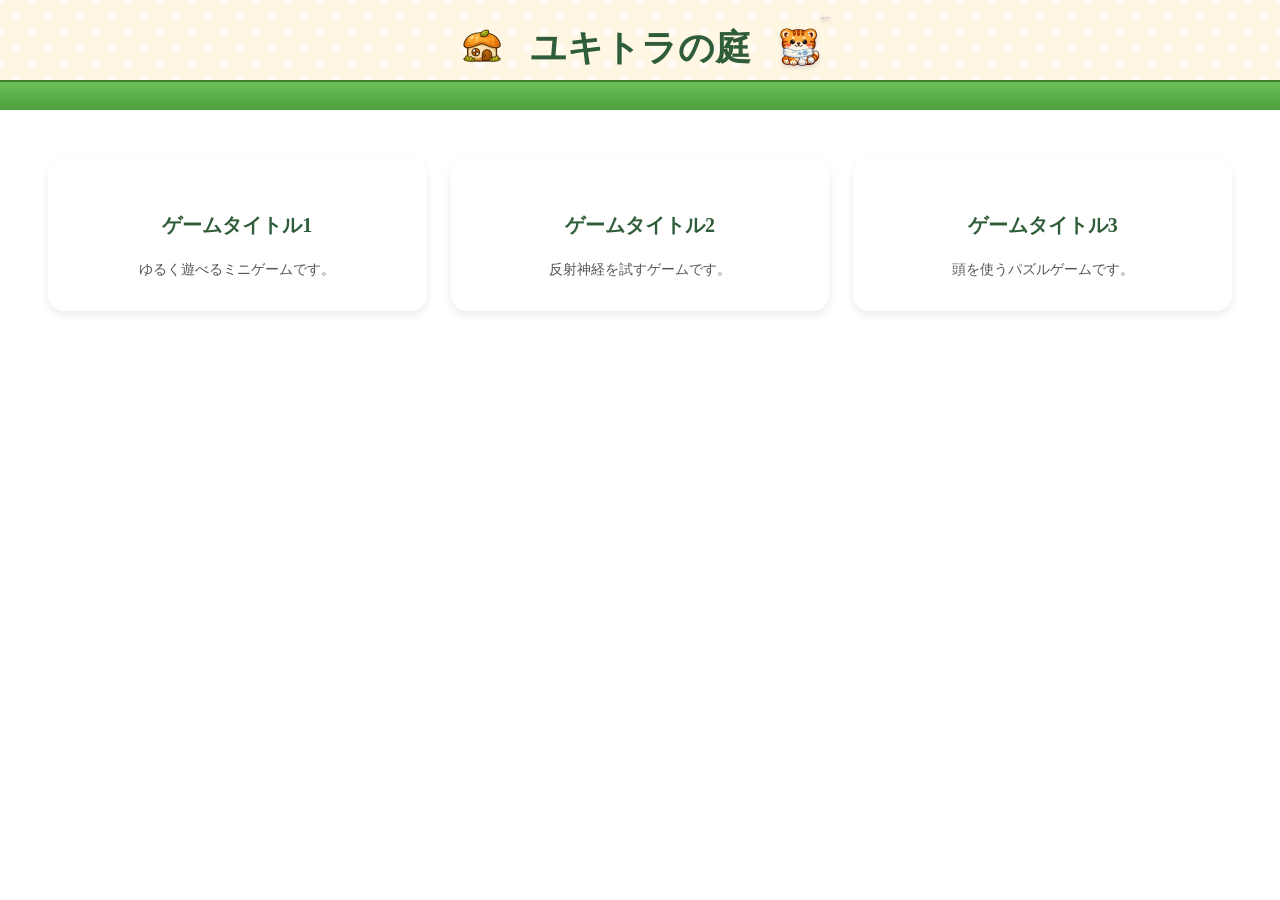
==== docs/index.html @ d2844223 "260914" ====
<!DOCTYPE html>
<html lang="ja">
<head>
  <meta charset="UTF-8">
  <meta name="viewport" content="width=device-width, initial-scale=1.0">
  <title>App</title>
  <link rel="stylesheet" href="style.css">
</head>

<body>
  <header class="yukitora-header">
    <div class="header-inner">
      <img src="icons/koya.png" alt="小屋" class="icon-koya">

      <h1 class="site-title">ユキトラの庭</h1>

      <img src="icons/yukitora_front.png" alt="ユキトラ" class="icon-yukitora">
    </div>

    <div class="grass"></div>
  </header>

  <main>
    <section class="game-list">

      <div class="game-card">
        <img src="thumbs/game1.png" class="game-thumb" alt="">
        <h2 class="game-title">
          <a href="games/sky shooter/docs/index.html" class="game-link">ゲームタイトル1</a>
        </h2>
        <p class="game-desc">ゆるく遊べるミニゲームです。</p>
      </div>

      <div class="game-card">
        <img src="thumbs/game2.png" class="game-thumb" alt="">
        <h2 class="game-title">
          <a href="games/game2/index.html" class="game-link">ゲームタイトル2</a>
        </h2>
        <p class="game-desc">反射神経を試すゲームです。</p>
      </div>

      <div class="game-card">
        <img src="thumbs/game3.png" class="game-thumb" alt="">
        <h2 class="game-title">
          <a href="games/game3/index.html" class="game-link">ゲームタイトル3</a>
        </h2>
        <p class="game-desc">頭を使うパズルゲームです。</p>
      </div>

    </section>
  </main>

  <script type="module" src="src/main.js?v=202604026"></script>
</body>
</html>
---- docs/style.css ----
body {
  margin: 0;
  padding: 0;
}

/* 全体背景 */
.yukitora-header {
  background: #FFF7E3; /* 庭っぽい薄いベージュ */
  padding: 16px 0 0;
  text-align: center;
  position: relative;
  /* 斜めにそろうドット模様（ハーフオフセット） */
  background-image:
    radial-gradient(#ffffff98 4px, transparent 4px),
    radial-gradient(#ffffff98 4px, transparent 4px);

  /* 1枚目：通常の位置 */
  background-size: 32px 32px;
  /* 2枚目：半分ずらす（斜めパターンの核心） */
  background-position: 0 0, 16px 16px;
}

/* 内側（小屋＋タイトル＋シルエット） */
.header-inner {
  display: flex;
  align-items: center;
  justify-content: center;
  gap: 16px;
}

/* 小屋アイコン */
.icon-koya {
  width: 64px;
  height: auto;
}

/* ユキトラのシルエット（PCのみ） */
.icon-yukitora {
  width: 64px;
  height: auto;
  filter: drop-shadow(0 2px 2px rgba(0,0,0,0.15));
}

@media (max-width: 600px) {
  .icon-yukitora {
    display: none; /* スマホでは非表示 */
  }
  .icon-koya {
    width: 36px;
  }
}

/* サイト名 */
.site-title {
  font-size: 36px;
  font-weight: bold;
  color: #2F5D3A; /* 深緑 */
  font-family: "Rounded Mplus 1c", "Hiragino Maru Gothic ProN", sans-serif;
  margin: 0;
}

@media (max-width: 600px) {
  .site-title {
    font-size: 24px;
  }
}

/* 草むらの帯 */
.grass {
  width: 100%;
  height: 28px;
  background: linear-gradient(#6BBF59, #4E9F3D);
  border-top: 2px solid #3F7F2D;
}

@media (max-width: 600px) {
  .grass {
    height: 20px;
  }
}

main {
  padding: 24px;
}

/* ゲーム一覧 */
.game-list {
  padding: 24px;
  display: grid;
  gap: 24px;
}

/* PC（幅600px以上）は2列グリッド */
@media (min-width: 600px) {
  .game-list {
    grid-template-columns: repeat(2, 1fr);
  }
}

/* 幅900px以上なら3列グリッド（PCの広い画面） */
@media (min-width: 900px) {
  .game-list {
    grid-template-columns: repeat(3, 1fr);
  }
}

.game-card {
  background: #FFFFFF;
  border-radius: 16px;
  padding: 16px;
  box-shadow: 0 4px 10px rgba(0,0,0,0.08);
  text-align: center;
  margin-bottom: 24px;
}

.game-thumb {
  width: 100%;
  max-width: 240px;
  border-radius: 12px;
}

.game-title {
  font-size: 20px;
  margin: 12px 0 4px;
  color: #2F5D3A;
}

.game-desc {
  font-size: 14px;
  color: #555;
  margin-bottom: 16px;
}

.game-link {
  display: inline-block;
  padding: 8px 0;       /* 押しやすさUP */
  text-decoration: none;
  color: inherit;       /* 緑色を維持 */
  font-weight: bold;
}
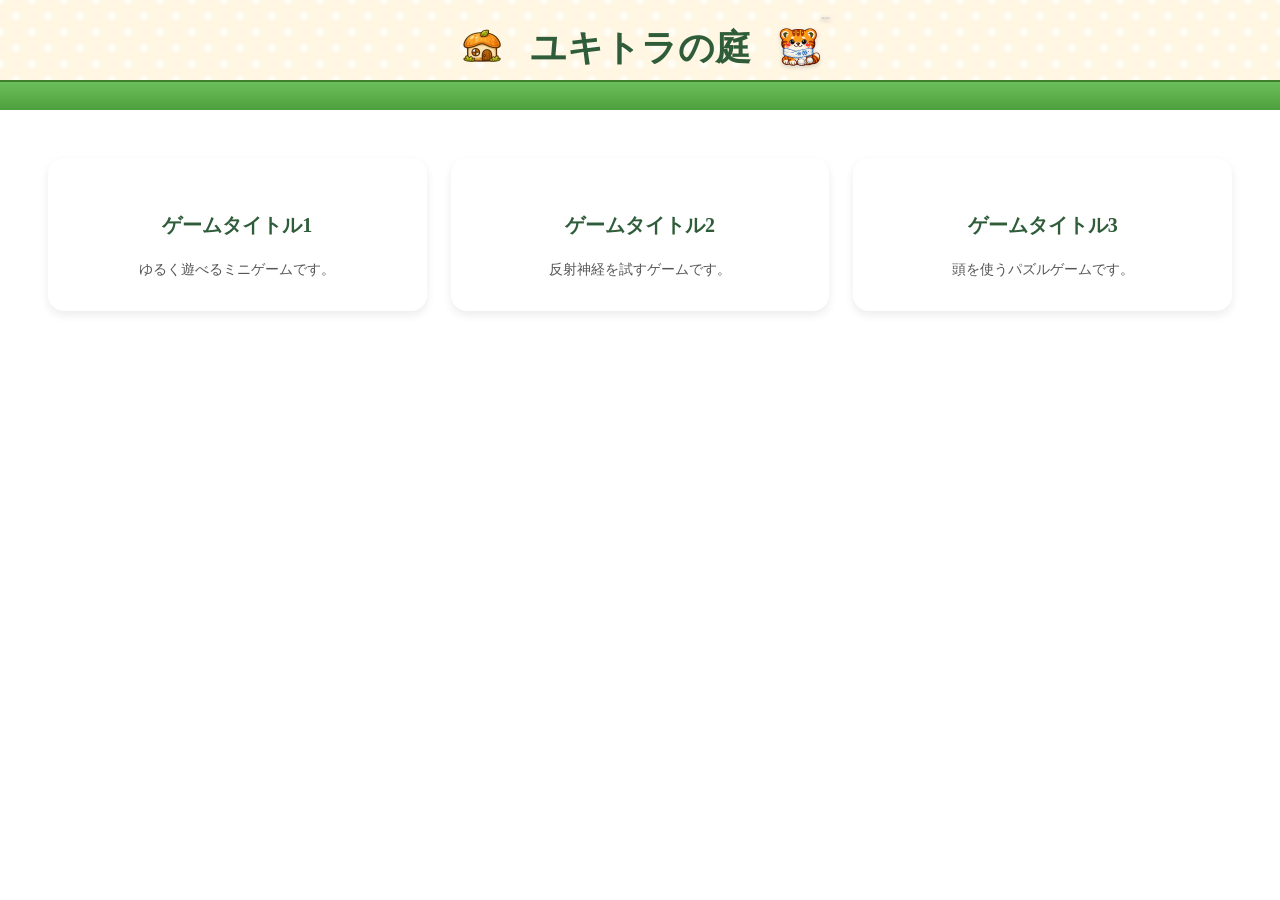
==== commit d71e45a7: "260919" ====
--- a/docs/index.html
+++ b/docs/index.html
@@ -26,7 +26,7 @@
       <div class="game-card">
         <img src="thumbs/game1.png" class="game-thumb" alt="">
         <h2 class="game-title">
-          <a href="games/sky shooter/docs/index.html" class="game-link">ゲームタイトル1</a>
+          <a href="games/CircleShot/index.html" class="game-link">ゲームタイトル1</a>
         </h2>
         <p class="game-desc">ゆるく遊べるミニゲームです。</p>
       </div>
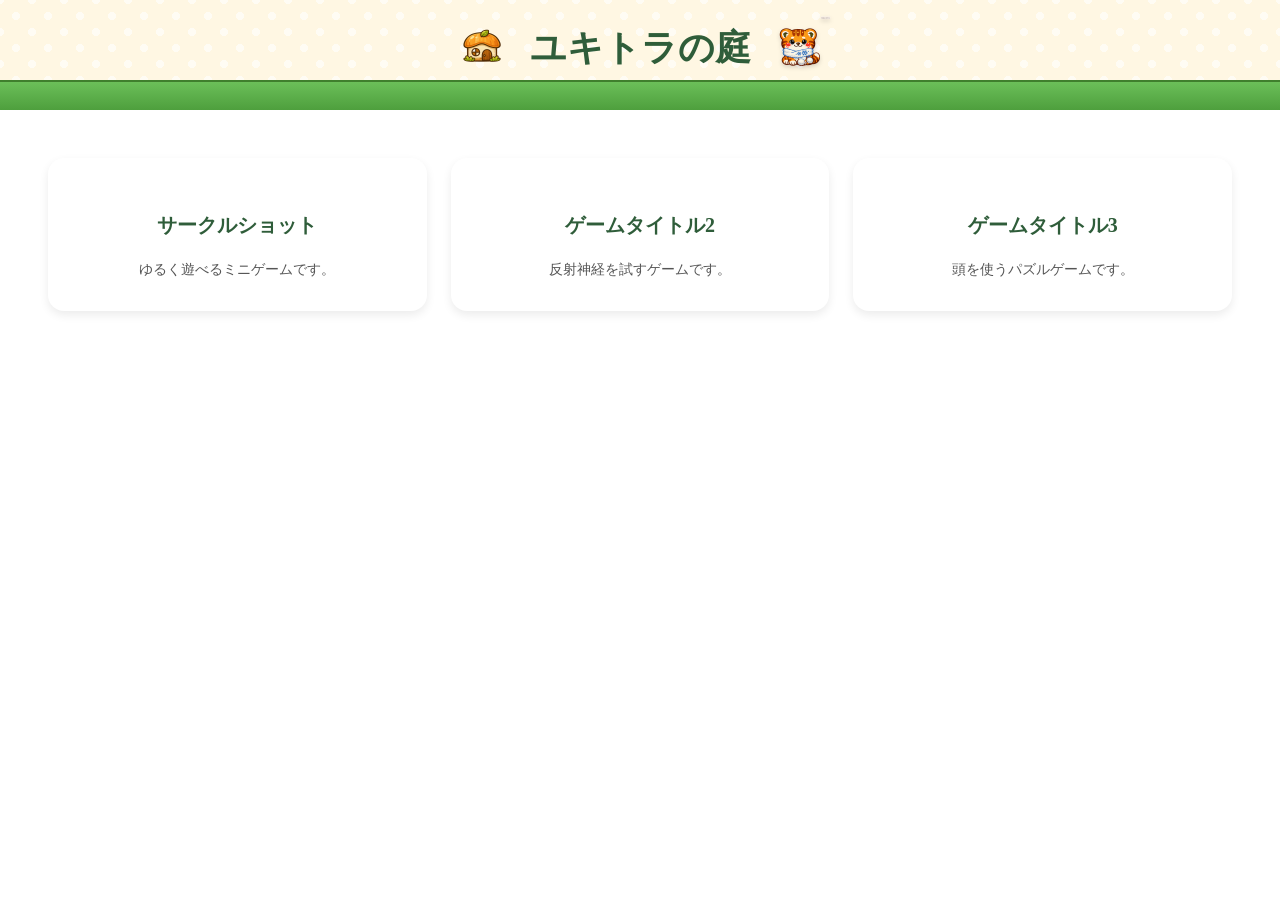
==== commit e5dd01d6: "260923" ====
--- a/docs/index.html
+++ b/docs/index.html
@@ -26,7 +26,7 @@
       <div class="game-card">
         <img src="thumbs/game1.png" class="game-thumb" alt="">
         <h2 class="game-title">
-          <a href="games/CircleShot/index.html" class="game-link">ゲームタイトル1</a>
+          <a href="games/CircleShot/index.html" class="game-link">サークルショット</a>
         </h2>
         <p class="game-desc">ゆるく遊べるミニゲームです。</p>
       </div>
